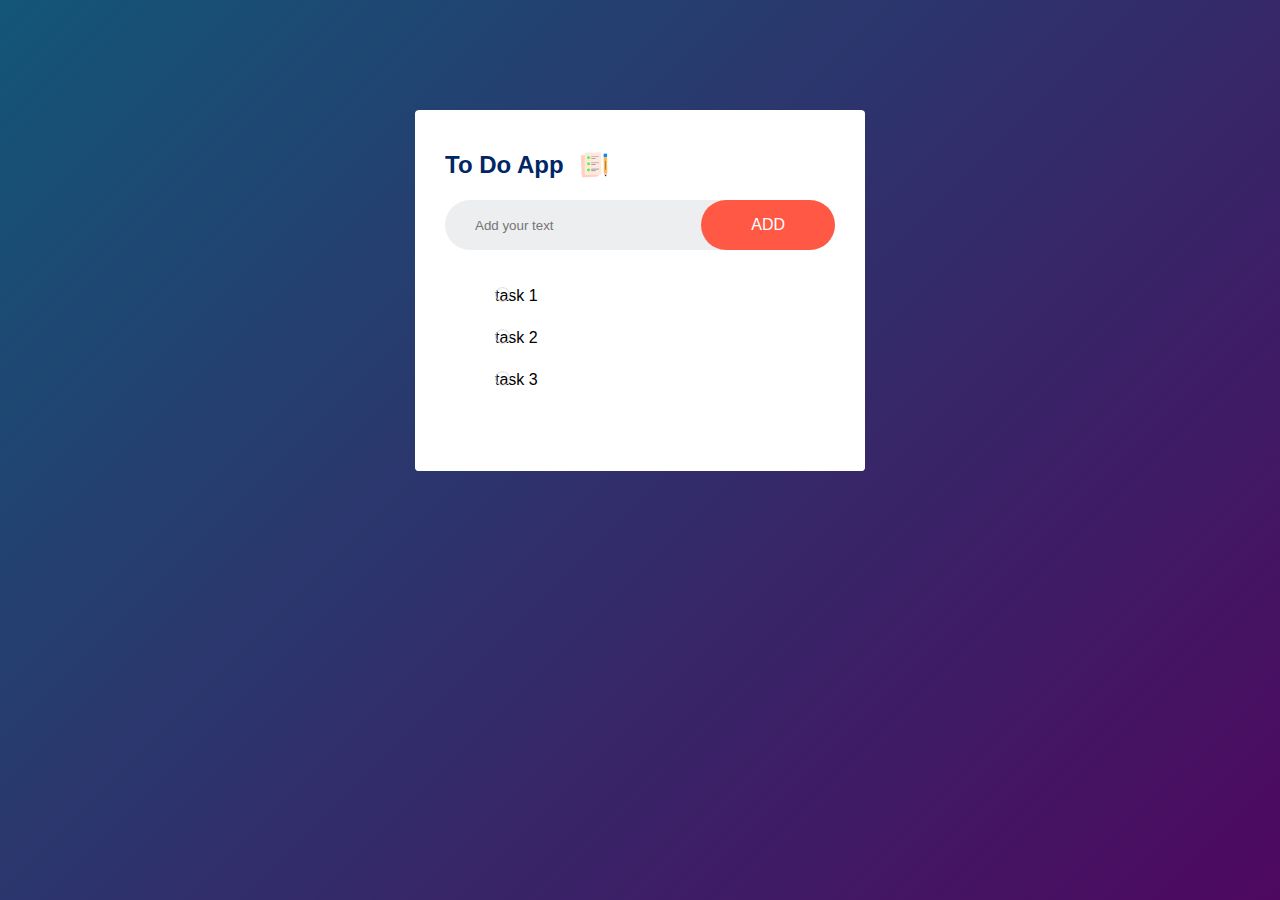
==== 02/index.html @ 01133caa "..." ====
<!DOCTYPE html>
<html lang="en">
<head>
    <meta charset="UTF-8">
    <meta name="viewport" content="width=device-width, initial-scale=1.0">
    <title>To Do List App</title>
    <link rel="stylesheet" href="index.css">
</head>
<body>
    <div class="container">
        <div class="Todo-app">
            <h2>To Do App <img src="images/icon.png"></h2>
            <div class="row">
                <input type="text" id="input-box" placeholder="Add your text">
                <button>ADD</button>
            </div>
            <div>
                <ul id="list-container">
                    <li>task 1</li>
                    <li>task 2</li>
                    <li>task 3</li>
                </ul>
            </div>
        </div>
    </div>
</body>
</html>
---- 02/index.css ----
*{
    margin: 0;
    padding: 0;
    font-family: 'popins',sans-serif;
    box-sizing: border-box;
}
.container{
    width: 100%;
    min-height: 100vh;
    background: linear-gradient(135deg , #135677 , #4e085f);
    padding: 10px;
}
.Todo-app{
    width: 100%;
    max-width: 450px;
    background: #fff;
    margin:100px auto 20px ;
    padding: 40px 30px 70px;
    border-radius: 1%;
}
.Todo-app h2{
    color: #002765;
    display: flex;
    align-items: center;
    margin-bottom: 20px;
}
.Todo-app h2 img{
    width: 30px;
    margin-left: 15px;
}
.row{
    display: flex;
    align-items: center;
    justify-content: space-between;
    background: #edeef0;
    border-radius: 30px;
    padding-left: 20px;
    margin-bottom: 25px;
}
input{
    flex: 1;
    border: none;
    outline: none;
    background: transparent;
    padding: 10px;
}
button{
    border: none;
    outline: none;
    padding: 16px 50px;
    background: #ff5945;
    color:#fff ;
    font-size: 16px;
    cursor: pointer;
    border-radius: 40px;
}
ul li{
    list-style: none;
    font-size: 16px;
    padding: 12px 8px 12px 50px;
    user-select: none;
    cursor: pointer;
    position: relative;
}
ul li::before{
    content: '';
    position: absolute;
    width: 15px;
    height: 15px;
    border-radius: 50%;
    background-image:url(images/unchecked.png);
    background-size: cover;
    background-position: center;
}
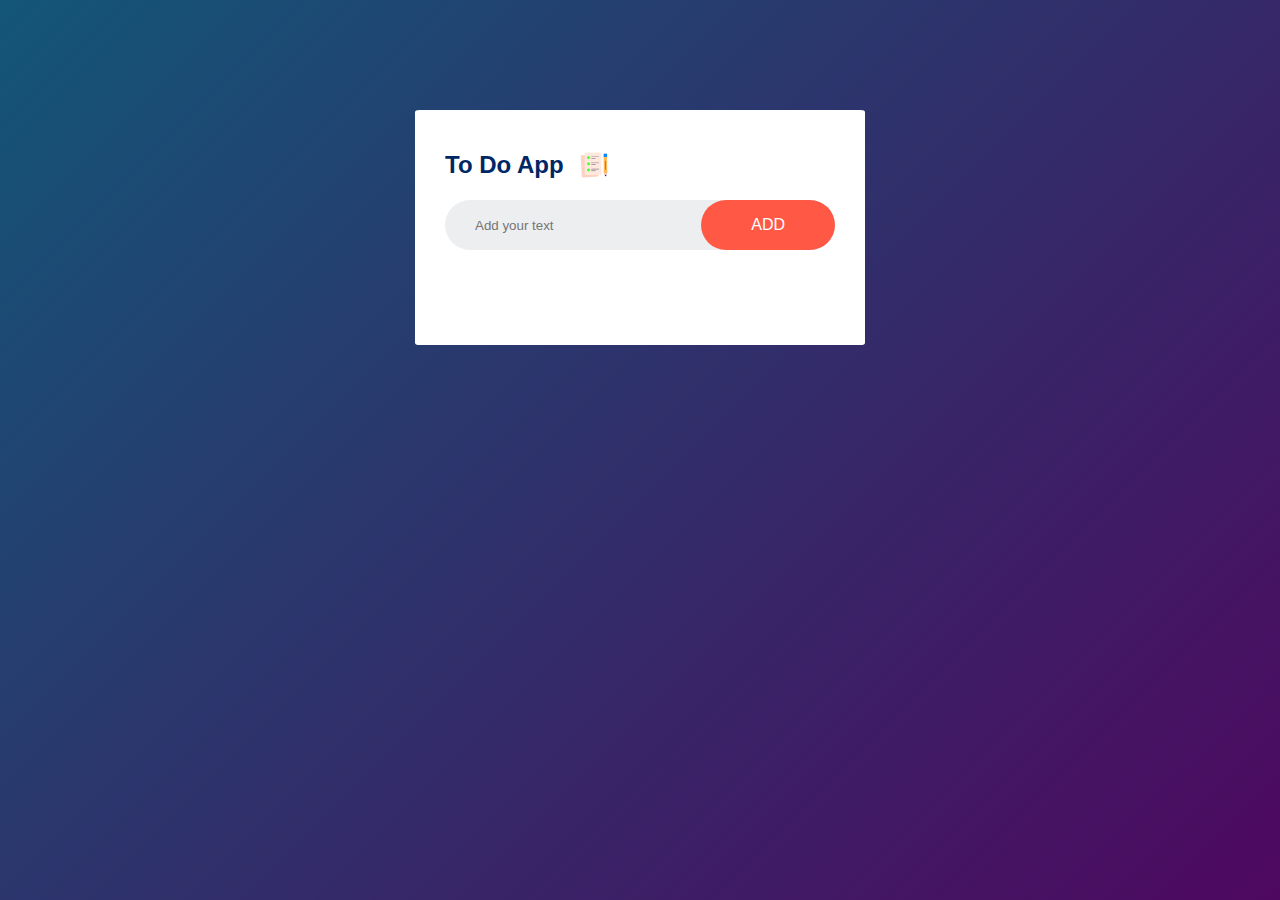
==== commit 6f546b31: "update , add  features" ====
--- a/02/index.html
+++ b/02/index.html
@@ -12,16 +12,17 @@
             <h2>To Do App <img src="images/icon.png"></h2>
             <div class="row">
                 <input type="text" id="input-box" placeholder="Add your text">
-                <button>ADD</button>
+                <button onclick="addTask()">ADD</button>
             </div>
             <div>
                 <ul id="list-container">
-                    <li>task 1</li>
+                    <!-- <li class="checked">task 1</li>
                     <li>task 2</li>
-                    <li>task 3</li>
+                    <li>task 3</li> -->
                 </ul>
             </div>
         </div>
     </div>
+    <script src="index.js"></script>
 </body>
 </html>--- a/02/index.css
+++ b/02/index.css
@@ -71,5 +71,29 @@
     background-image:url(images/unchecked.png);
     background-size: cover;
     background-position: center;
+    top: 20px;
+    left: 10px;
 }
 
+ul li.checked{
+    color: #555;
+    text-decoration: line-through;
+}
+ul li.checked::before{
+    background-image: url(images/checked.png);
+}
+ul li span{
+    position: absolute;
+    right: 0;
+    top :5px;
+    width: 40px;
+    height: 40px;
+    font-size: 22px;
+    color: #ff5945;
+    line-height: 40px;
+    text-align: center;
+
+}
+ul li span:hover{
+    background: #555;
+}
